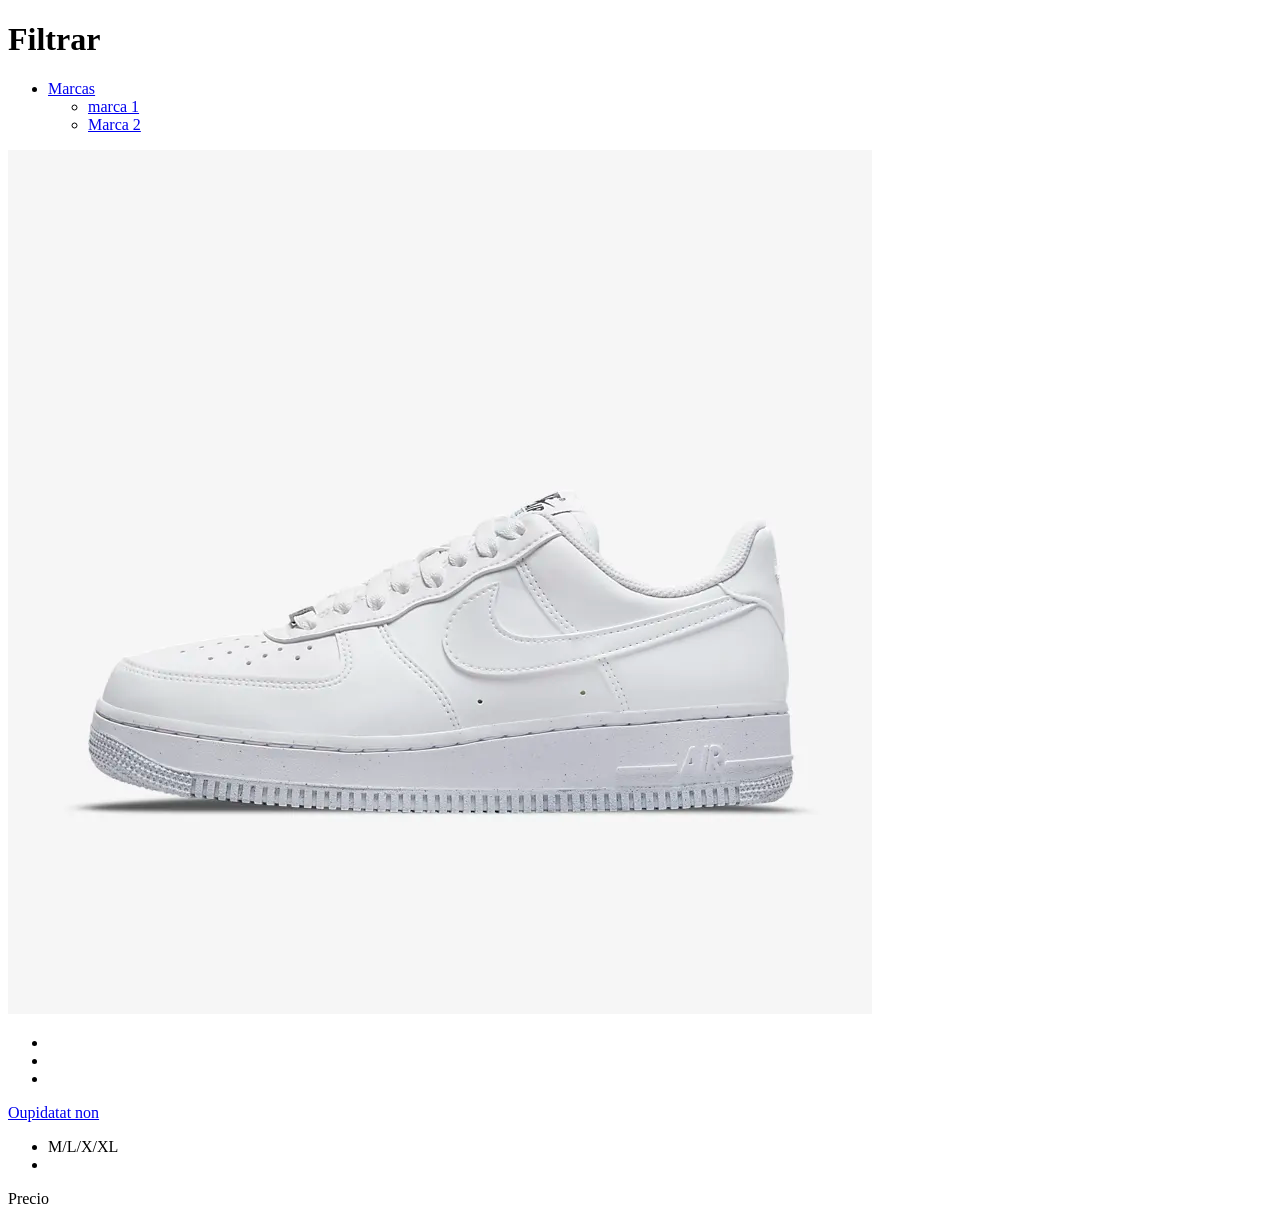
==== src/main/resources/templates/tienda.html @ 777c5747 "netbeans commit" ====
<!DOCTYPE html>
<html
        xmlns:th="http://wwww.thymeleaf.org"
        xmlns="http://www.w3.org/1999/xhtml">

<head th:replace="~{layout/layout :: head}">
    <title>Tienda</title>
    <meta charset="utf-8">
</head>

<body>
    <!-- Start Top Nav -->
    <nav th:replace="~{layout/layout :: navbar}">
    </nav>
    <!-- Close Top Nav -->


    <!-- Header -->
    <nav th:replace="~{layout/layout :: header}">
    </nav>
    <!-- Close Header -->

    <!-- Start Content -->
    <div class="container py-5">
        <div class="row">

            <div class="col-lg-3">
                <h1 class="h2 pb-4">Filtrar</h1>
                <ul class="list-unstyled templatemo-accordion">
                    <li class="pb-3">
                        <a class="collapsed d-flex justify-content-between h3 text-decoration-none" href="#">
                            Marcas
                            <i class="fa fa-fw fa-chevron-circle-down mt-1"></i>
                        </a>
                        <ul class="collapse show list-unstyled pl-3">
                            <li><a class="text-decoration-none" href="#">marca 1</a></li>
                            <li><a class="text-decoration-none" href="#">Marca 2</a></li>
                        </ul>
                    </li>
                </ul>
            </div>

            <div class="col-lg-9">
                <div class="row">
                    <div class="col-md-4" th:each="Productos : ${Productos}">
                        <div class="card mb-4 product-wap rounded-0">
                            <div class="card rounded-0">
                                <img class="card-img rounded-0 img-fluid" th:src="@{/img/Nike_AF1.png}" src="../static/img/Nike_AF1.png">
                                <div class="card-img-overlay rounded-0 product-overlay d-flex align-items-center justify-content-center">
                                    <ul class="list-unstyled">
                                        <li><a class="btn btn-danger text-white" href="shop-single.html"><i class="far fa-heart"></i></a></li>
                                        <li><a class="btn btn-danger text-white mt-2" th:href="@{producto}" href="producto.html"><i class="far fa-eye"></i></a></li>
                                        <li><a class="btn btn-danger text-white mt-2" href="shop-single.html"><i class="fas fa-cart-plus"></i></a></li>
                                    </ul>
                                </div>
                            </div>
                            <div class="card-body">
                                <a href="shop-single.html" class="h3 text-decoration-none" th:text="${Productos.NOMBRE_PRODUCTO}">Oupidatat non</a>
                                <ul class="w-100 list-unstyled d-flex justify-content-between mb-0">
                                    <li th:text="${Productos.CATEGORIA_ID}">M/L/X/XL</li>
                                    <li class="pt-2">
                                        <span class="product-color-dot color-dot-red float-left rounded-circle ml-1"></span>
                                        <span class="product-color-dot color-dot-blue float-left rounded-circle ml-1"></span>
                                        <span class="product-color-dot color-dot-black float-left rounded-circle ml-1"></span>
                                        <span class="product-color-dot color-dot-light float-left rounded-circle ml-1"></span>
                                        <span class="product-color-dot color-dot-green float-left rounded-circle ml-1"></span>
                                    </li>
                                </ul>
                                <p class="text-center" th:text="${Productos.PRECIO}">Precio</p>
                            </div>
                        </div>
                    </div>

                </div>

            </div>

        </div>
    </div>
    <!-- End Content -->

    <section th:replace="~{layout/layout :: marcas}">


    </section>


    <!-- Start Footer -->
    <footer th:replace="~{layout/layout :: footer}">
    </footer>
    <!-- End Footer -->
</body>

</html>
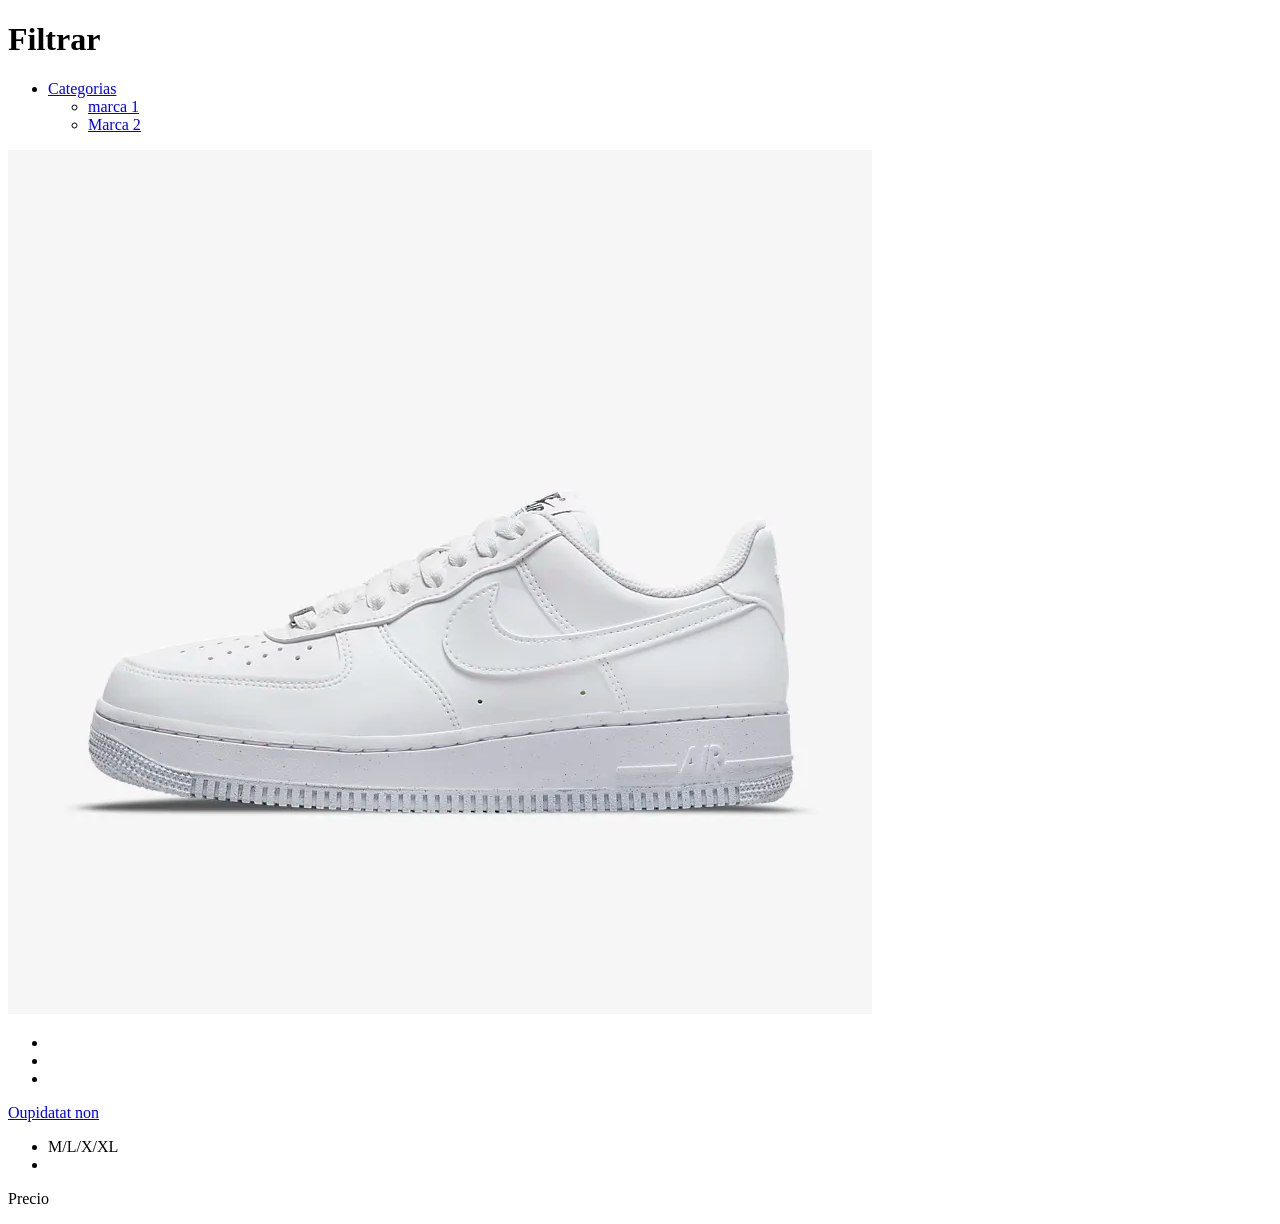
==== commit 7b00e4cd: "y" ====
--- a/src/main/resources/templates/tienda.html
+++ b/src/main/resources/templates/tienda.html
@@ -29,7 +29,7 @@
                 <ul class="list-unstyled templatemo-accordion">
                     <li class="pb-3">
                         <a class="collapsed d-flex justify-content-between h3 text-decoration-none" href="#">
-                            Marcas
+                            Categorias
                             <i class="fa fa-fw fa-chevron-circle-down mt-1"></i>
                         </a>
                         <ul class="collapse show list-unstyled pl-3">
